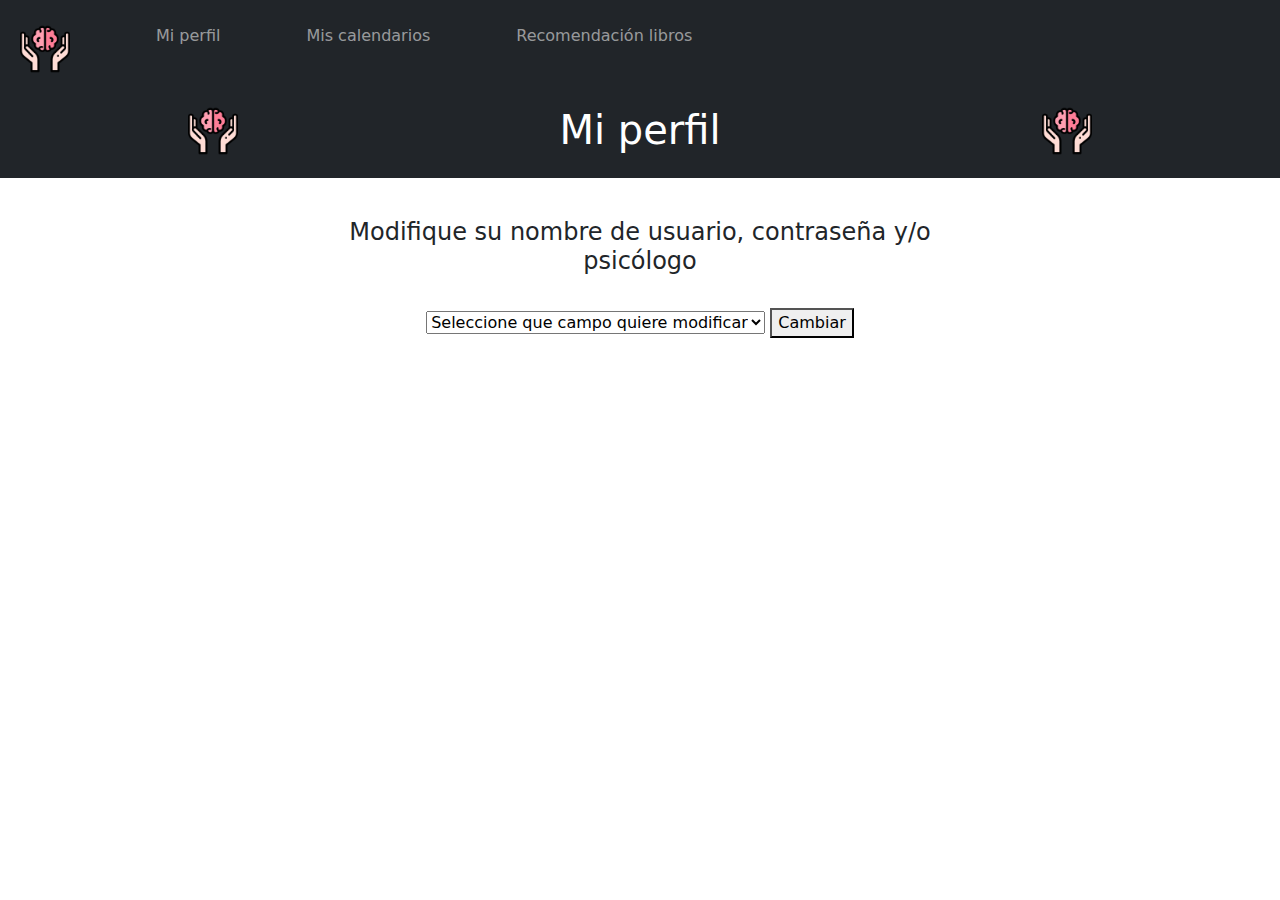
==== src/main/resources/static/cambiarDataPerfil.html @ 5d4560cc "Interfaz de psicólogo DONE :)" ====
<!DOCTYPE html>
<html lang="en">
<head>
    <meta charset="UTF-8">
    <title>Inicio</title>
    <link rel="stylesheet" href="css/mystyle.css">
    <link href="https://cdn.jsdelivr.net/npm/bootstrap@5.1.3/dist/css/bootstrap.min.css" rel="stylesheet">
    <script src="https://cdn.jsdelivr.net/npm/bootstrap@5.1.3/dist/js/bootstrap.bundle.min.js"></script>
</head>
<script src="js/cambiarDataPerfil.js"></script>
<body>
<nav class="navbar navbar-expand-sm bg-dark navbar-dark pt-3">
    <div class="container-fluid">
        <ul class="navbar-nav">
            <li class="nav-item">
                <a class="nav-link" href="userIndex.html">
                    <img src="images/salud-mental.png" alt="Dispute Bills" style="width:50px;">
                </a>
            </li>
            <li class="nav-item" style="margin-left:70px">
                <a class="nav-link" href="cambiarDataPerfil.html">Mi perfil</a>
            </li>
            <li class="nav-item" style="margin-left:70px">
                <a class="nav-link" href="usercalendar.html">Mis calendarios</a>
            </li>
            <li class="nav-item" style="margin-left:70px">
                <a class="nav-link" href="libros.html">Recomendación libros</a>
            </li>
        </ul>
    </div>
</nav>

<div class="container-fluid bg-dark text-white">
    <div class="row">
        <div align="center" class="col p-3 text-white">
            <img src="images/salud-mental.png" alt="Dispute Bills" style="width:50px;">
        </div>
        <div class="col p-3 text-white">
            <h1 align="center">Mi perfil</h1>
        </div>
        <div align="center" class="col p-3 text-white">
            <img src="images/salud-mental.png" alt="Dispute Bills" style="width:50px;">
        </div>
    </div>
</div>
<br>

<div>
    <div align="center" class="row">
        <div class="col-sm-3 p-3"></div>
        <div class="col-sm-6 p-3">
            <h4>Modifique su nombre de usuario, contraseña y/o psicólogo</h4><br>
            <form>
                <select id="seleccion">
                    <option value="" selected>Seleccione que campo quiere modificar</option>
                    <option>Nombre de usuario</option>
                    <option>Contraseña</option>
                    <option>Psicologo</option>
                </select>

                <button type="button" onclick="showInfo()" >Cambiar</button>


                <br>
                <div id="cambiarUN" style="display: none" align="center">
                    <br><br><label for="userNameChange">Nuevo nombre de usuario:</label><b></b>
                    <input type="text" class="form-control mt-3" id="userNameChange" name="userNameChange" placeholder="Texto por defecto"><br>
                    <br><button class="button" onclick="updateUsuario()">Enviar</button>
                </div>
                <div id="cambiarPASS" style="display: none" align="center">
                    <br><br><label for="userPasswChange">Nueva Contraseña:</label>
                    <input type="password" class="form-control mt-3" id="userPasswChange" name="userPasswChange" placeholder="Texto por defecto"><br><br>
                    <br><button class="button" onclick="updateUsuario()">Enviar</button>
                </div>
                <div id="cambiarPSICO" style="display: none" align="center">
                    <br><br><label for="psicIdChange">Nuevo psicologo:</label>
                    <p>Elija el ID del nuevo psicologo para el usuario: </p>
                    <select id="psicIdChange">
                        <option value="" selected>Seleccione id del nuevo psicologo</option>
                        <option>20001</option>
                        <option>20002</option>
                        <option>20003</option>
                        <option>20004</option>
                        <option>20005</option>
                    </select>
                    <br><button class="button" onclick="updateUsuario()">Enviar</button>
                    <br>
                </div>






            </form>
            <br><br>

        </div>
        <div class="col-sm-3 p-3"></div>
    </div>
</div>
</body>
</html>
---- src/main/resources/static/css/mystyle.css ----
.button {
              background-color: #B87ABA; /* ROSA */
              border: none;
              color: white;
              padding: 16px 32px;
              text-align: center;
              text-decoration: none;
              display: inline-block;
              font-size: 16px;
              margin: 4px 2px;
              transition-duration: 0.4s;
              cursor: pointer;
            }

            .button:hover {
                background-color: white;
                color: #B87ABA;
            }

.custom-select {

}

.custom-select select {
    background-color: #D3C2D1;
    color: white;
    padding: 5px;
    outline: none;
}
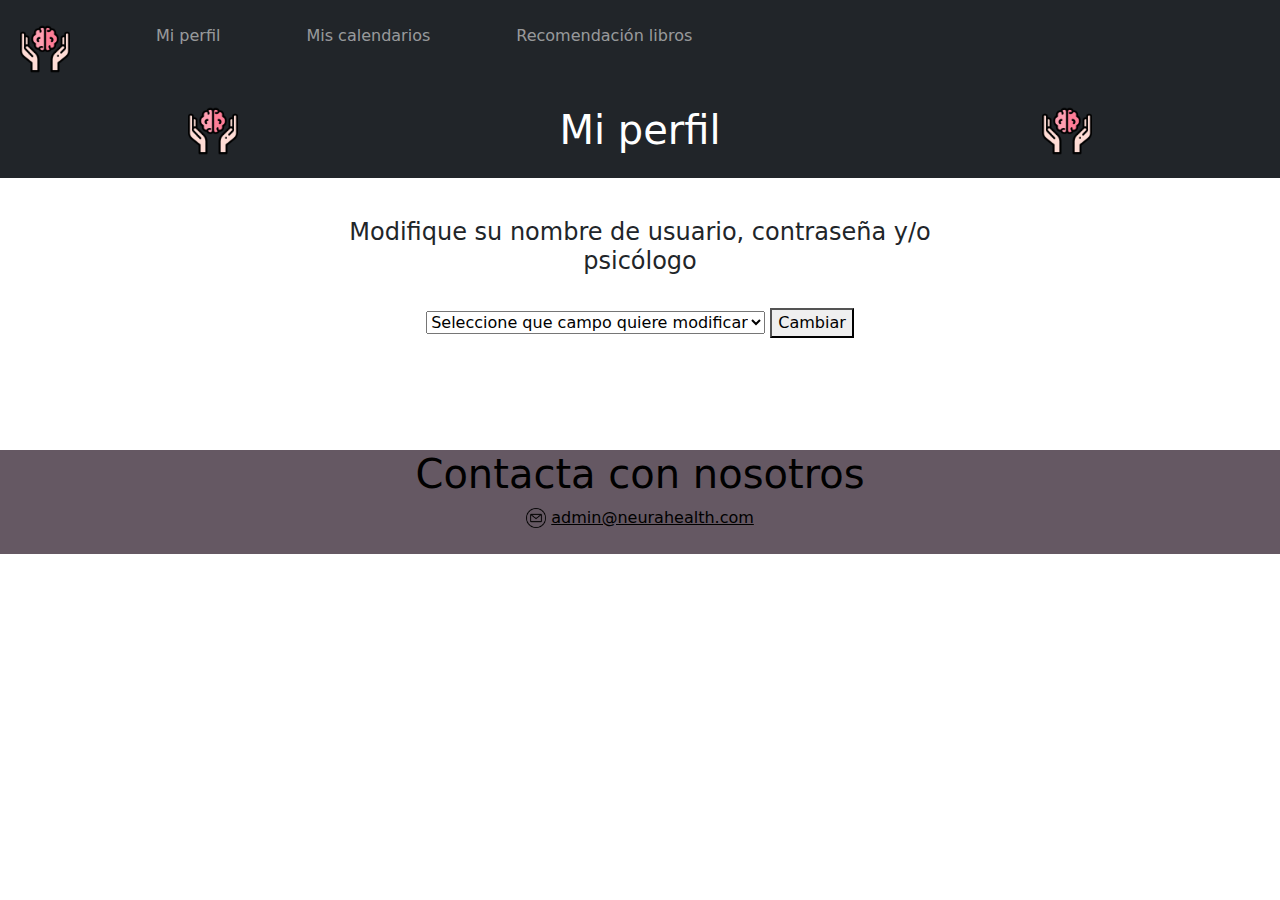
==== commit dc50a16b: "BUG registro.js arreglado" ====
--- a/src/main/resources/static/cambiarDataPerfil.html
+++ b/src/main/resources/static/cambiarDataPerfil.html
@@ -59,7 +59,7 @@
                 </select>
 
                 <button type="button" onclick="showInfo()" >Cambiar</button>
-
+            </form>
 
                 <br>
                 <div id="cambiarUN" style="display: none" align="center">
@@ -87,17 +87,22 @@
                     <br>
                 </div>
 
-
-
-
-
-
-            </form>
+            <!--</form>-->
             <br><br>
 
         </div>
         <div class="col-sm-3 p-3"></div>
     </div>
 </div>
+<br>
+<footer class="text-center" style="background-color: #655863">
+    <section>
+        <h3 class="display-6" style="color: black">Contacta con nosotros</h3>
+    </section>
+    <section>
+        <img width="20" height="20" src="images/email.png">
+        <a style="color: black" href="mailto:admin@neurahealth.com">admin@neurahealth.com</a>
+    </section><br>
+</footer>
 </body>
 </html>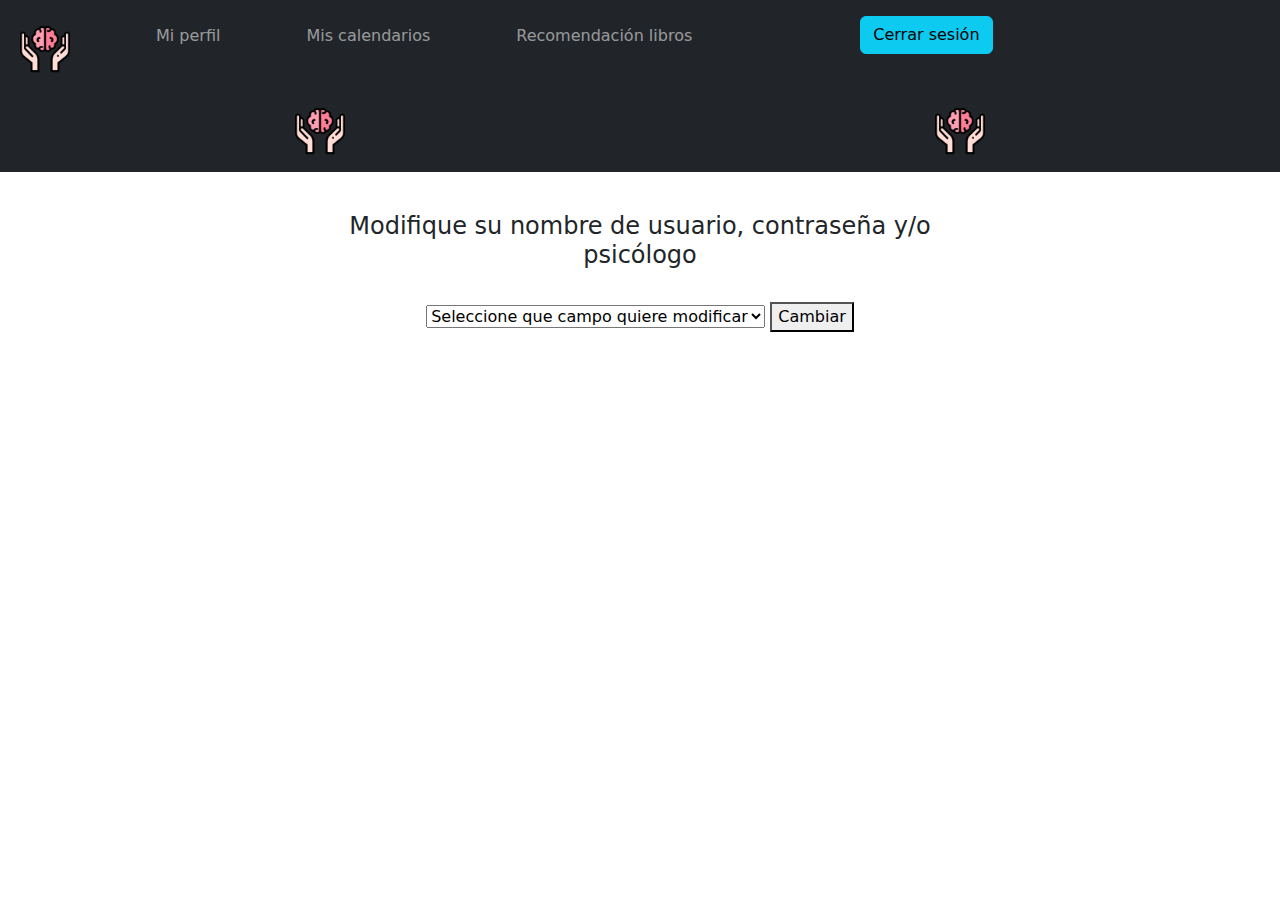
==== commit e6059507: "añadido cerrar sesion 16 mayo" ====
--- a/src/main/resources/static/cambiarDataPerfil.html
+++ b/src/main/resources/static/cambiarDataPerfil.html
@@ -26,6 +26,9 @@
             <li class="nav-item" style="margin-left:70px">
                 <a class="nav-link" href="libros.html">Recomendación libros</a>
             </li>
+            <li class="nav-item" style="margin-left:160px; position:right">
+                <button type="button" class="btn btn-info" onclick="cerrarSesion()" >Cerrar sesión</button>
+            </li>
         </ul>
     </div>
 </nav>
@@ -35,12 +38,11 @@
         <div align="center" class="col p-3 text-white">
             <img src="images/salud-mental.png" alt="Dispute Bills" style="width:50px;">
         </div>
-        <div class="col p-3 text-white">
-            <h1 align="center">Mi perfil</h1>
-        </div>
+
         <div align="center" class="col p-3 text-white">
             <img src="images/salud-mental.png" alt="Dispute Bills" style="width:50px;">
         </div>
+
     </div>
 </div>
 <br>
@@ -94,15 +96,5 @@
         <div class="col-sm-3 p-3"></div>
     </div>
 </div>
-<br>
-<footer class="text-center" style="background-color: #655863">
-    <section>
-        <h3 class="display-6" style="color: black">Contacta con nosotros</h3>
-    </section>
-    <section>
-        <img width="20" height="20" src="images/email.png">
-        <a style="color: black" href="mailto:admin@neurahealth.com">admin@neurahealth.com</a>
-    </section><br>
-</footer>
 </body>
 </html>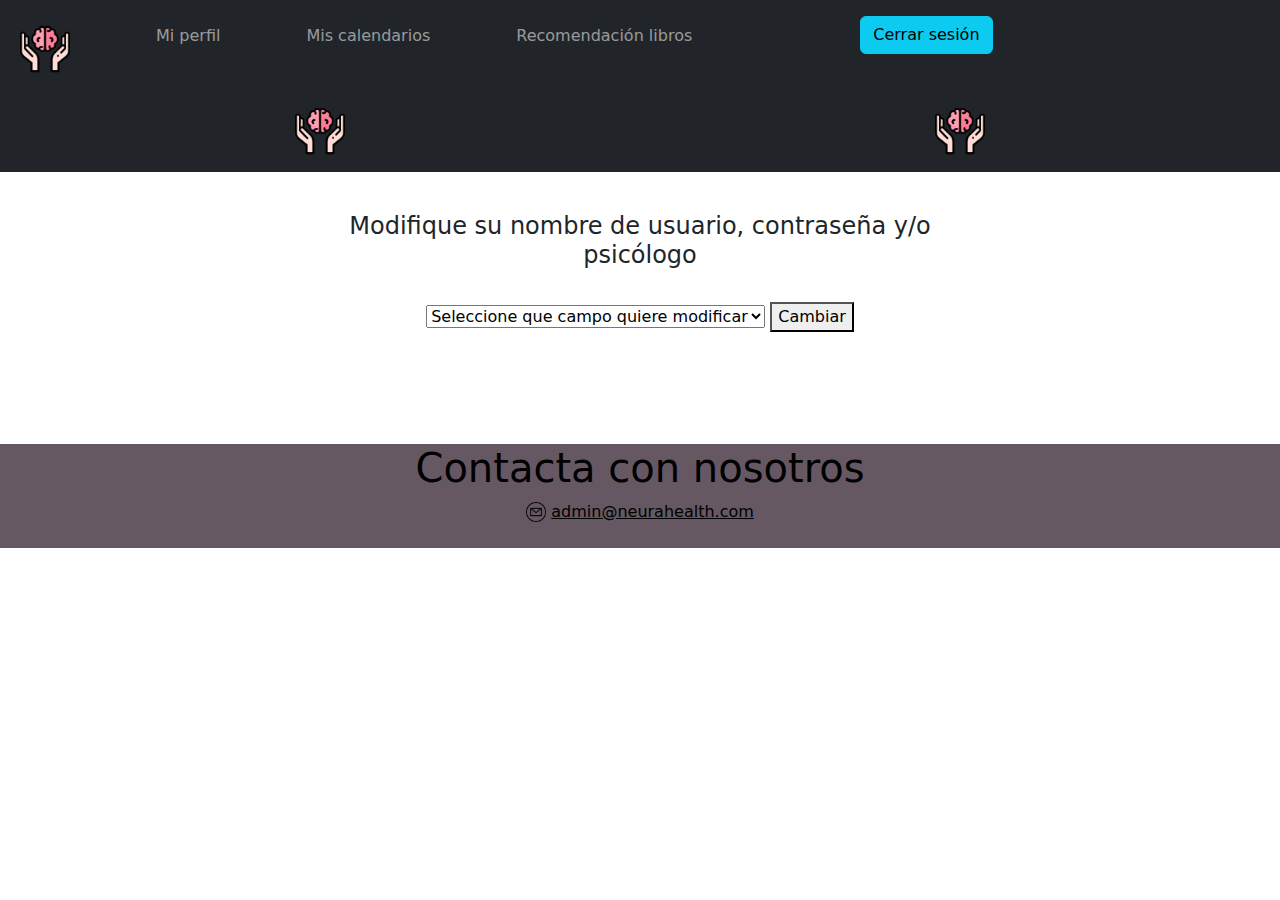
==== commit 76dd00c4: "Merge remote-tracking branch 'origin/master'" ====
--- a/src/main/resources/static/cambiarDataPerfil.html
+++ b/src/main/resources/static/cambiarDataPerfil.html
@@ -96,5 +96,15 @@
         <div class="col-sm-3 p-3"></div>
     </div>
 </div>
+<br>
+<footer class="text-center" style="background-color: #655863">
+    <section>
+        <h3 class="display-6" style="color: black">Contacta con nosotros</h3>
+    </section>
+    <section>
+        <img width="20" height="20" src="images/email.png">
+        <a style="color: black" href="mailto:admin@neurahealth.com">admin@neurahealth.com</a>
+    </section><br>
+</footer>
 </body>
 </html>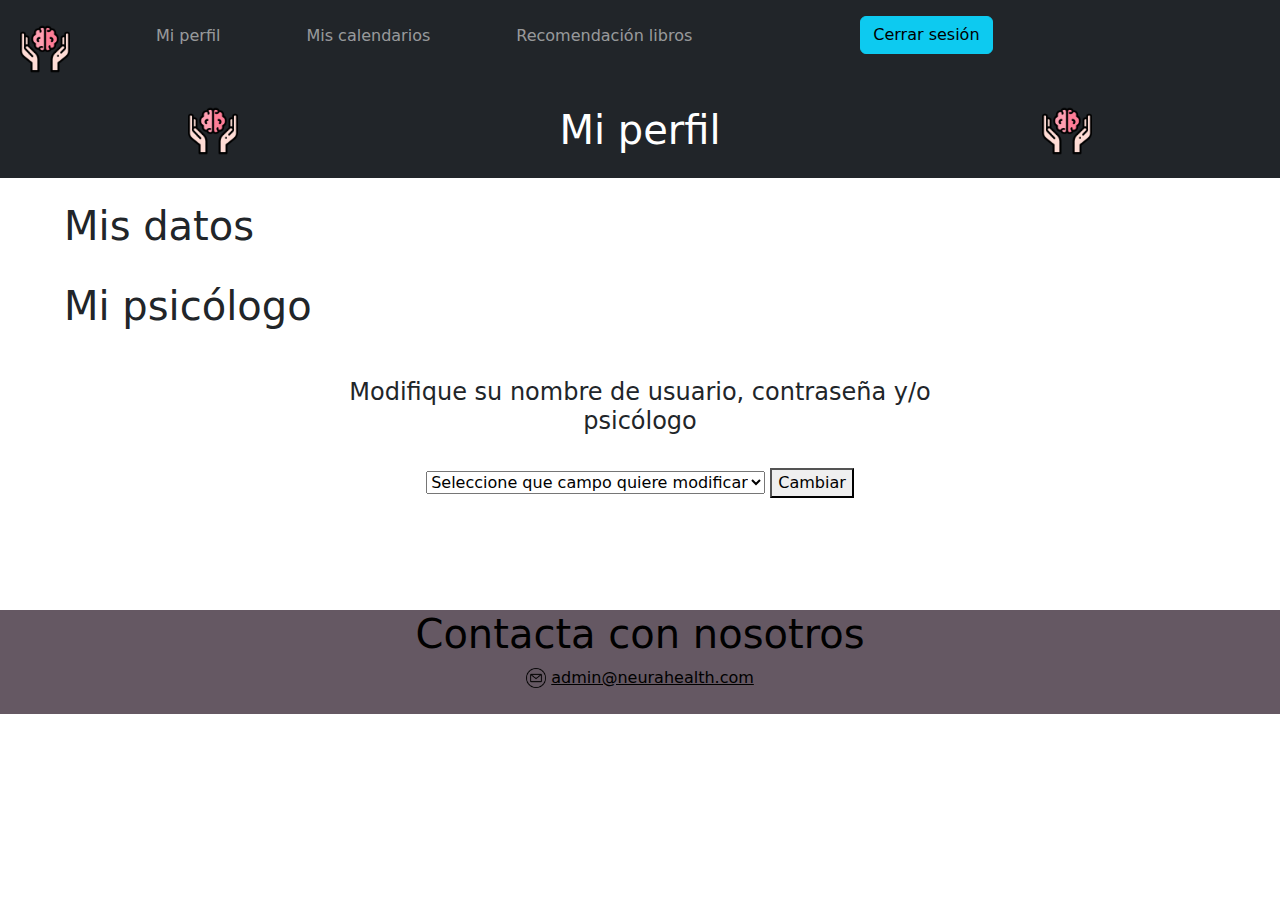
==== commit 5f17bdad: "Cambios en perfil arreglados" ====
--- a/src/main/resources/static/cambiarDataPerfil.html
+++ b/src/main/resources/static/cambiarDataPerfil.html
@@ -8,103 +8,113 @@
     <script src="https://cdn.jsdelivr.net/npm/bootstrap@5.1.3/dist/js/bootstrap.bundle.min.js"></script>
 </head>
 <script src="js/cambiarDataPerfil.js"></script>
-<body>
-<nav class="navbar navbar-expand-sm bg-dark navbar-dark pt-3">
-    <div class="container-fluid">
-        <ul class="navbar-nav">
-            <li class="nav-item">
-                <a class="nav-link" href="userIndex.html">
-                    <img src="images/salud-mental.png" alt="Dispute Bills" style="width:50px;">
-                </a>
-            </li>
-            <li class="nav-item" style="margin-left:70px">
-                <a class="nav-link" href="cambiarDataPerfil.html">Mi perfil</a>
-            </li>
-            <li class="nav-item" style="margin-left:70px">
-                <a class="nav-link" href="usercalendar.html">Mis calendarios</a>
-            </li>
-            <li class="nav-item" style="margin-left:70px">
-                <a class="nav-link" href="libros.html">Recomendación libros</a>
-            </li>
-            <li class="nav-item" style="margin-left:160px; position:right">
-                <button type="button" class="btn btn-info" onclick="cerrarSesion()" >Cerrar sesión</button>
-            </li>
-        </ul>
-    </div>
-</nav>
+<body onload="showUserData(document.getElementById('divdatos'),document.getElementById('divpsic'))">
+    <nav class="navbar navbar-expand-sm bg-dark navbar-dark pt-3">
+        <div class="container-fluid">
+            <ul class="navbar-nav">
+                <li class="nav-item">
+                    <a class="nav-link" href="userIndex.html">
+                        <img src="images/salud-mental.png" alt="Dispute Bills" style="width:50px;">
+                    </a>
+                </li>
+                <li class="nav-item" style="margin-left:70px">
+                    <a class="nav-link" href="cambiarDataPerfil.html">Mi perfil</a>
+                </li>
+                <li class="nav-item" style="margin-left:70px">
+                    <a class="nav-link" href="usercalendar.html">Mis calendarios</a>
+                </li>
+                <li class="nav-item" style="margin-left:70px">
+                    <a class="nav-link" href="libros.html">Recomendación libros</a>
+                </li>
+                <li class="nav-item" style="margin-left:160px; position:right">
+                    <button type="button" class="btn btn-info" onclick="cerrarSesion()" >Cerrar sesión</button>
+                </li>
+            </ul>
+        </div>
+    </nav>
 
-<div class="container-fluid bg-dark text-white">
-    <div class="row">
-        <div align="center" class="col p-3 text-white">
-            <img src="images/salud-mental.png" alt="Dispute Bills" style="width:50px;">
-        </div>
-
-        <div align="center" class="col p-3 text-white">
-            <img src="images/salud-mental.png" alt="Dispute Bills" style="width:50px;">
-        </div>
-
-    </div>
-</div>
-<br>
-
-<div>
-    <div align="center" class="row">
-        <div class="col-sm-3 p-3"></div>
-        <div class="col-sm-6 p-3">
-            <h4>Modifique su nombre de usuario, contraseña y/o psicólogo</h4><br>
-            <form>
-                <select id="seleccion">
-                    <option value="" selected>Seleccione que campo quiere modificar</option>
-                    <option>Nombre de usuario</option>
-                    <option>Contraseña</option>
-                    <option>Psicologo</option>
-                </select>
-
-                <button type="button" onclick="showInfo()" >Cambiar</button>
-            </form>
-
-                <br>
-                <div id="cambiarUN" style="display: none" align="center">
-                    <br><br><label for="userNameChange">Nuevo nombre de usuario:</label><b></b>
-                    <input type="text" class="form-control mt-3" id="userNameChange" name="userNameChange" placeholder="Texto por defecto"><br>
-                    <br><button class="button" onclick="updateUsuario()">Enviar</button>
-                </div>
-                <div id="cambiarPASS" style="display: none" align="center">
-                    <br><br><label for="userPasswChange">Nueva Contraseña:</label>
-                    <input type="password" class="form-control mt-3" id="userPasswChange" name="userPasswChange" placeholder="Texto por defecto"><br><br>
-                    <br><button class="button" onclick="updateUsuario()">Enviar</button>
-                </div>
-                <div id="cambiarPSICO" style="display: none" align="center">
-                    <br><br><label for="psicIdChange">Nuevo psicologo:</label>
-                    <p>Elija el ID del nuevo psicologo para el usuario: </p>
-                    <select id="psicIdChange">
-                        <option value="" selected>Seleccione id del nuevo psicologo</option>
-                        <option>20001</option>
-                        <option>20002</option>
-                        <option>20003</option>
-                        <option>20004</option>
-                        <option>20005</option>
-                    </select>
-                    <br><button class="button" onclick="updateUsuario()">Enviar</button>
-                    <br>
-                </div>
-
-            <!--</form>-->
-            <br><br>
+    <div class="container-fluid bg-dark text-white">
+        <div class="row">
+            <div align="center" class="col p-3 text-white">
+                <img src="images/salud-mental.png" alt="Dispute Bills" style="width:50px;">
+            </div>
+            <div class="col p-3 text-white">
+                <h1 align="center">Mi perfil</h1>
+            </div>
+            <div align="center" class="col p-3 text-white">
+                <img src="images/salud-mental.png" alt="Dispute Bills" style="width:50px;">
+            </div>
 
         </div>
-        <div class="col-sm-3 p-3"></div>
     </div>
-</div>
-<br>
-<footer class="text-center" style="background-color: #655863">
-    <section>
-        <h3 class="display-6" style="color: black">Contacta con nosotros</h3>
-    </section>
-    <section>
-        <img width="20" height="20" src="images/email.png">
-        <a style="color: black" href="mailto:admin@neurahealth.com">admin@neurahealth.com</a>
-    </section><br>
-</footer>
+    <br>
+
+    <!-- DIV para los datos actuales del usuario -->
+    <h1 class="display-6" style="padding-left:5%">Mis datos</h1><br>
+    <div align="center" id="divdatos"></div>
+
+    <!-- DIV para los datos del psicólogo del paciente -->
+    <h1 class="display-6" style="padding-left:5%">Mi psicólogo</h1><br>
+    <div align="center" id="divpsic"></div>
+
+    <div>
+        <div align="center" class="row">
+            <div class="col-sm-3 p-3"></div>
+            <div class="col-sm-6 p-3">
+                <h4>Modifique su nombre de usuario, contraseña y/o psicólogo</h4><br>
+                <form>
+                    <select id="seleccion">
+                        <option value="" selected>Seleccione que campo quiere modificar</option>
+                        <option>Nombre de usuario</option>
+                        <option>Contraseña</option>
+                        <option>Psicologo</option>
+                    </select>
+
+                    <button type="button" onclick="showInfo()" >Cambiar</button>
+                </form>
+
+                    <br>
+                    <div id="cambiarUN" style="display: none" align="center">
+                        <br><br><label for="userNameChange">Nuevo nombre de usuario:</label><b></b>
+                        <input type="text" class="form-control mt-3" id="userNameChange" name="userNameChange" placeholder="Texto por defecto"><br>
+                        <br><button class="button" onclick="updateUsuario()">Enviar</button>
+                    </div>
+                    <div id="cambiarPASS" style="display: none" align="center">
+                        <br><br><label for="userPasswChange">Nueva Contraseña:</label>
+                        <input type="password" class="form-control mt-3" id="userPasswChange" name="userPasswChange" placeholder="Texto por defecto"><br><br>
+                        <br><button class="button" onclick="updateUsuario()">Enviar</button>
+                    </div>
+                    <div id="cambiarPSICO" style="display: none" align="center">
+                        <br><br><label for="psicIdChange">Nuevo psicologo:</label>
+                        <p>Elija el ID del nuevo psicologo para el usuario: </p>
+                        <select id="psicIdChange">
+                            <option value="" selected>Seleccione id del nuevo psicologo</option>
+                            <option>20001</option>
+                            <option>20002</option>
+                            <option>20003</option>
+                            <option>20004</option>
+                            <option>20005</option>
+                        </select>
+                        <br><button class="button" onclick="updateUsuario()">Enviar</button>
+                        <br>
+                    </div>
+
+                <!--</form>-->
+                <br><br>
+
+            </div>
+            <div class="col-sm-3 p-3"></div>
+        </div>
+    </div>
+    <br>
+    <footer class="text-center" style="background-color: #655863">
+        <section>
+            <h3 class="display-6" style="color: black">Contacta con nosotros</h3>
+        </section>
+        <section>
+            <img width="20" height="20" src="images/email.png">
+            <a style="color: black" href="mailto:admin@neurahealth.com">admin@neurahealth.com</a>
+        </section><br>
+    </footer>
 </body>
 </html>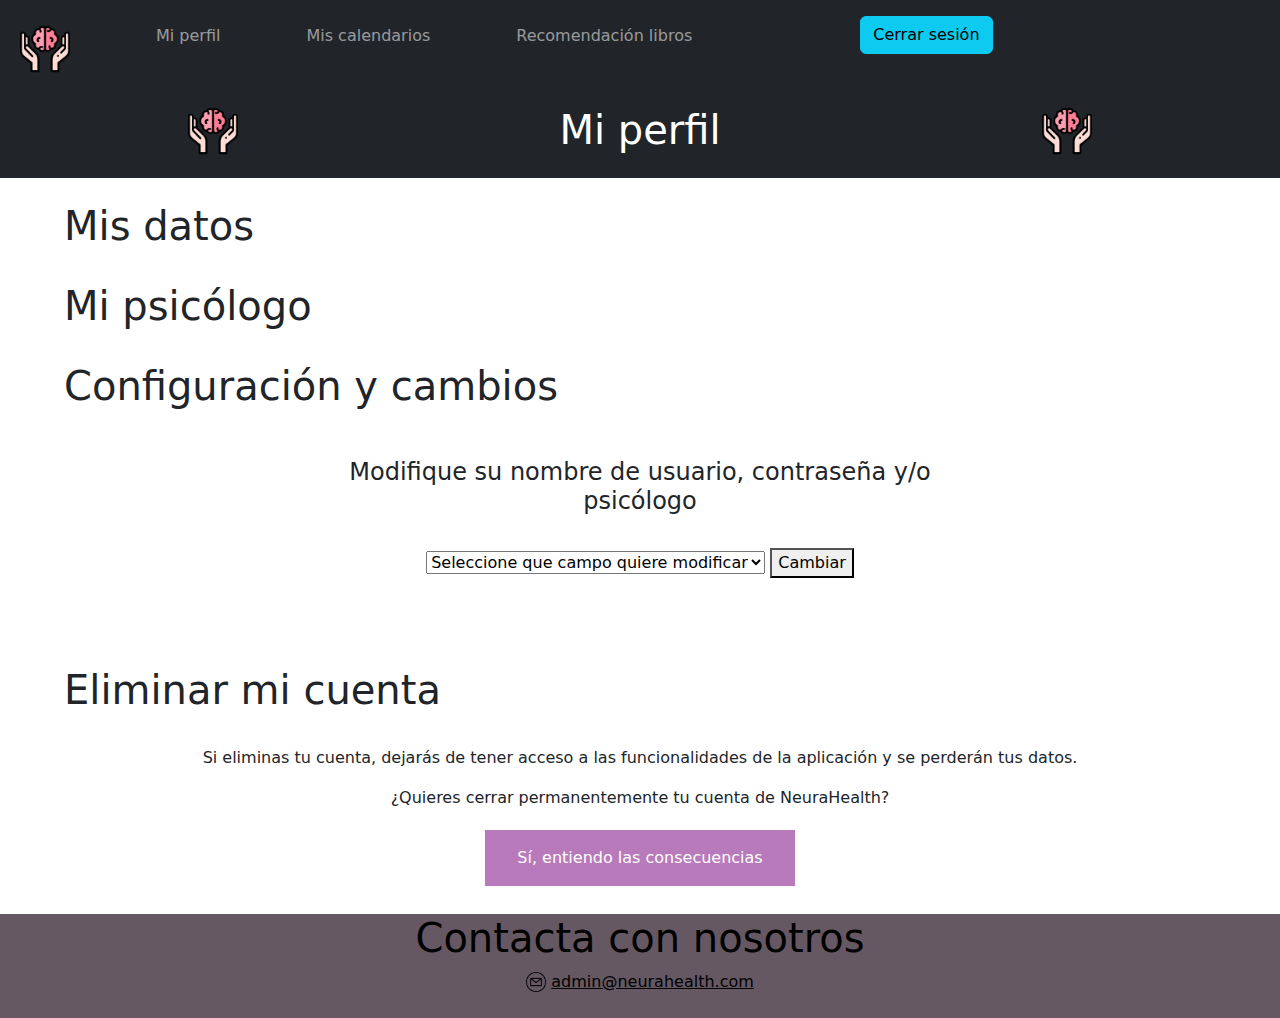
==== commit 01ad5e19: "USUARIOS - Darse de baja DONE" ====
--- a/src/main/resources/static/cambiarDataPerfil.html
+++ b/src/main/resources/static/cambiarDataPerfil.html
@@ -57,6 +57,8 @@
     <h1 class="display-6" style="padding-left:5%">Mi psicólogo</h1><br>
     <div align="center" id="divpsic"></div>
 
+    <!-- Cambios en perfil -->
+    <h1 class="display-6" style="padding-left:5%">Configuración y cambios</h1><br>
     <div>
         <div align="center" class="row">
             <div class="col-sm-3 p-3"></div>
@@ -106,6 +108,15 @@
             <div class="col-sm-3 p-3"></div>
         </div>
     </div>
+
+    <!-- DIV para darse de baja -->
+    <h1 class="display-6" style="padding-left:5%">Eliminar mi cuenta</h1><br>
+    <div align="center" id="divbaja">
+        <p>Si eliminas tu cuenta, dejarás de tener acceso a las funcionalidades de la aplicación y se perderán tus datos.</p>
+        <p>¿Quieres cerrar permanentemente tu cuenta de NeuraHealth?</p>
+        <button class="button" onclick="darseDeBaja()">Sí, entiendo las consecuencias</button>
+    </div>
+
     <br>
     <footer class="text-center" style="background-color: #655863">
         <section>
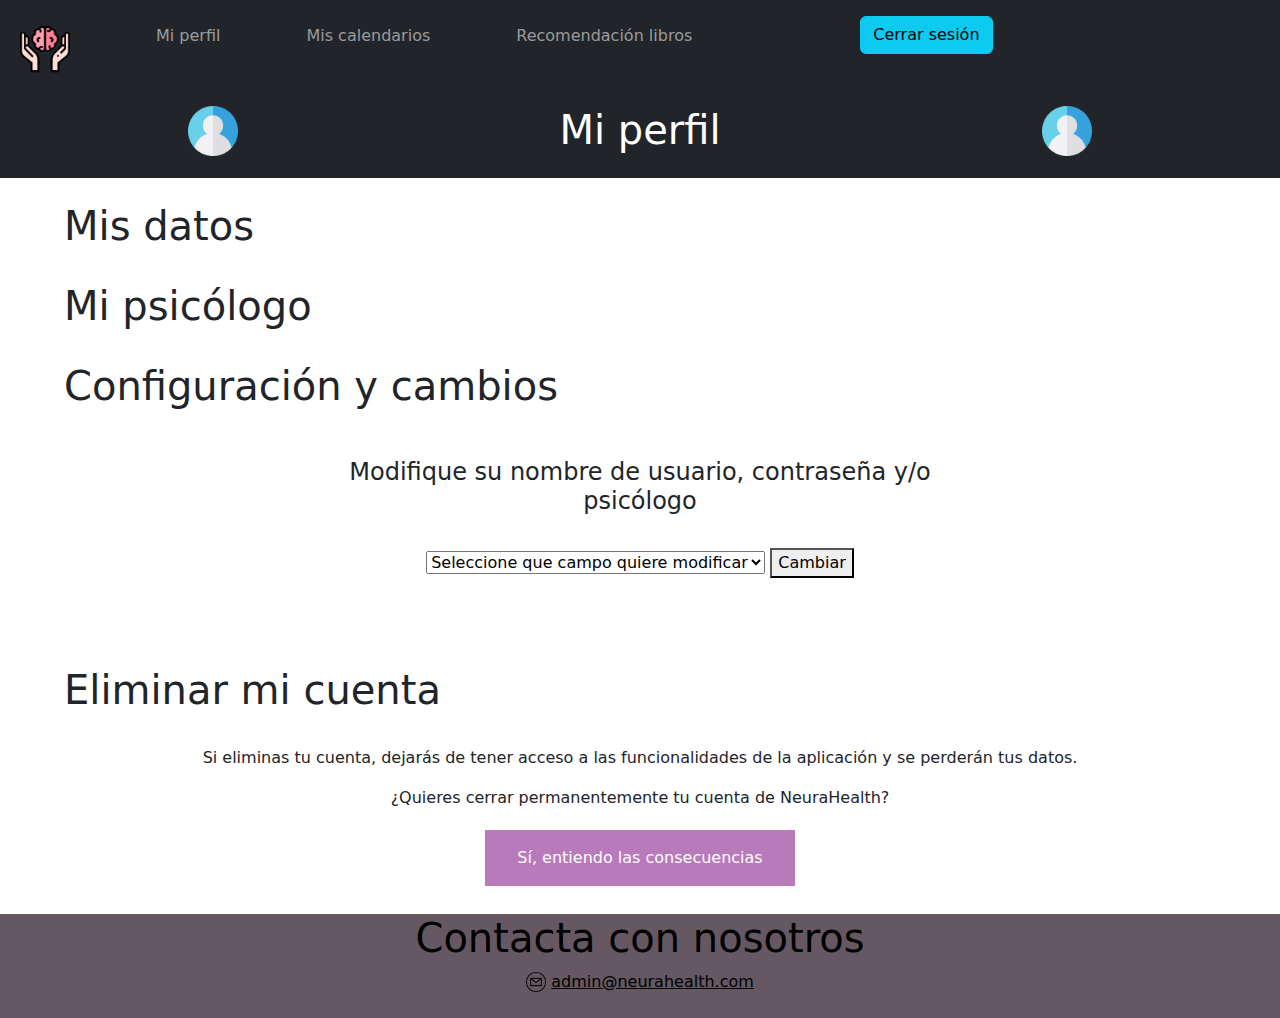
==== commit c261d1e3: "Añadido fotos y README" ====
--- a/src/main/resources/static/cambiarDataPerfil.html
+++ b/src/main/resources/static/cambiarDataPerfil.html
@@ -36,13 +36,13 @@
     <div class="container-fluid bg-dark text-white">
         <div class="row">
             <div align="center" class="col p-3 text-white">
-                <img src="images/salud-mental.png" alt="Dispute Bills" style="width:50px;">
+                <img src="images/user.png" alt="Dispute Bills" style="width:50px;">
             </div>
             <div class="col p-3 text-white">
                 <h1 align="center">Mi perfil</h1>
             </div>
             <div align="center" class="col p-3 text-white">
-                <img src="images/salud-mental.png" alt="Dispute Bills" style="width:50px;">
+                <img src="images/user.png" alt="Dispute Bills" style="width:50px;">
             </div>
 
         </div>
